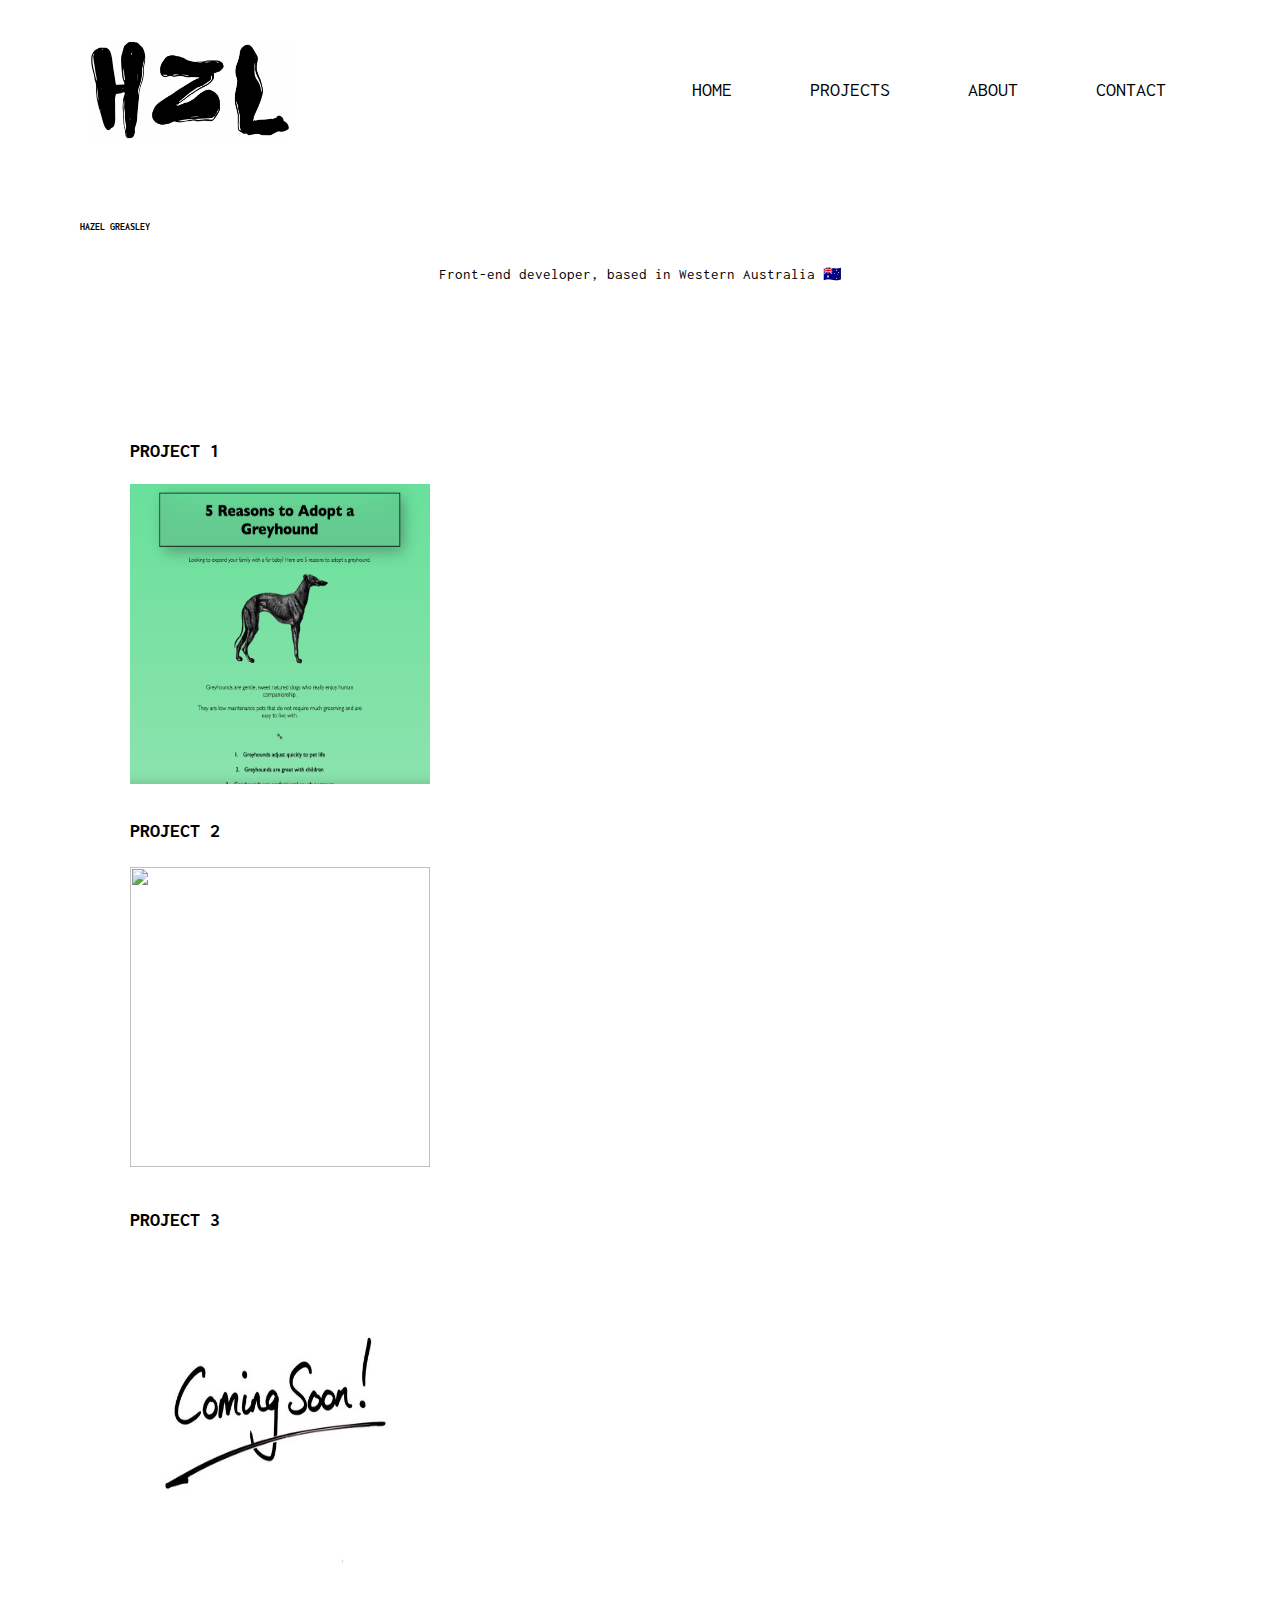
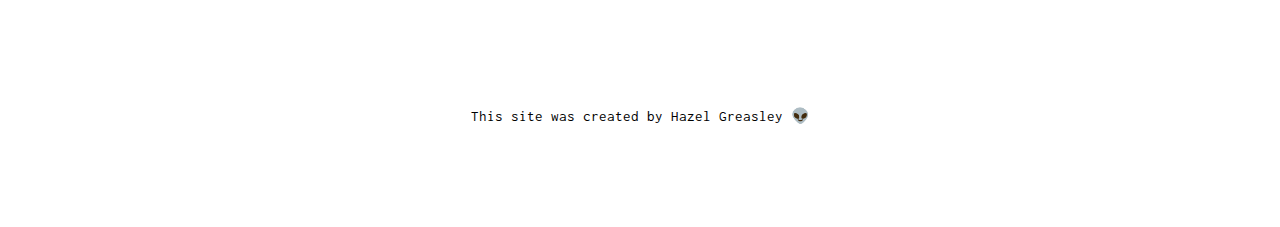
==== index.html @ 69644b20 "Update index.html" ====
<!DOCTYPE html>
<html>
<head>
  <meta charset="UTF-8" />
  <link rel="stylesheet" href="src/styles.css" />
  
  <meta name="viewport" content="width=device-width, initial-scale=1">
  
  <link href="https://cdn.jsdelivr.net/npm/bootstrap@5.3.0-alpha3/dist/css/bootstrap.min.css"
        rel="stylesheet"
        integrity="sha384-KK94CHFLLe+nY2dmCWGMq91rCGa5gtU4mk92HdvYe+M/SXH301p5ILy+dN9+nJOZ"
        crossorigin="anonymous"/>
  
  <link rel="preconnect" href="https://fonts.googleapis.com">
<link rel="preconnect" href="https://fonts.gstatic.com" crossorigin>

   <link href="https://fonts.googleapis.com/css?family=Inconsolata" rel="stylesheet">
    <style>
      body {
        font-family: 'Inconsolata', monospace;
      }
    </style>
  </head>
  <body>
  
    
   <!-- image in nav bar-->
    <body>
    <nav>
    <img src="hzl.jpg" width="200px" height="100px" id="logo" alt="Logo image" style="margin-left: 10px;" />
      <ul class="navigationbar">
        <li><a href="index.html">Home</a></li>
        <li><a href="projects.html">Projects</a></li>
        <li><a href="about.html">About</a></li>
        <li><a href="contact.html">Contact</a></li>
      </ul>
    </nav>
  </body>
    
</head>
<body>
<title>Homepage</title>
  
  <script
    src="https://cdn.jsdelivr.net/npm/bootstrap@5.3.0-alpha3/dist/js/bootstrap.bundle.min.js"
    integrity="sha384-ENjdO4Dr2bkBIFxQpeoTz1HIcje39Wm4jDKdf19U8gI4ddQ3GYNS7NTKfAdVQSZe"
    crossorigin="anonymous">
  </script>
</body>
</html>
  <br>
  <br>
<h1 class="text-center">Hazel Greasley</h1>
<p>Front-end developer, based in Western Australia 🇦🇺 </p>
<br>
<br>

<!-- Project column-->
<div class="cssSection cssCenter">
<div class="container">
        
<div class="row">

<div class="col-sm-4">
  <h2>Project 1</h2>
  <a href="https://n9s0bk.csb.app/" target="blank"><img src="greyhound.jpg" style="width:300px;height:300px;"></a></p>
  </body>       
  </div>

  <div class="col-sm-4">
   <h3>Project 2</h3>
    <a href="https://singular-faloodeh-f378f8.netlify.app" target="_blank"><img src="weatherappv2.jpg" style="width:300px;height:300px;"></a></p>
    </body>
  </div>
            
  <div class="col-sm-4">
    <h4>Project 3</h4>
    <a href=""<a href=" target="_blank"><img src="comingsoon.jpg" style="width:300px;height:300px;"></a></p>
    </body>
    </div>


    <p class="footer"></p>
    <br>
    <br>
    <br>
      <p>This site was created by Hazel Greasley 👽</p>
    </div>

</body>  
</html>
---- src/styles.css ----
body {
  font-family: 'Inconsolata', monospace;
  font-style: normal;
  letter-spacing: 0em;
  line-height: 1.6em;
  font-size: 20px;
  margin-top: 40px;
  margin-right: 80px;
  margin-left: 80px;
  margin-bottom: 30px;
}

/* Style Header 1 */
.center {
  text-align: center;
  font-size: 20px;
}

h1 {
  color: black;
  font-weight: bold;
  font-size: 10px;
  text-transform: uppercase;
}

h2,
h3,
h4 {
  font-weight: bold;
  font-size: 20px;
  text-transform: uppercase;
}

/* Style inputs with type="text", select elements and textareas */
input[type="text"],
select,
textarea {
  width: 100%; /* Full width */
  padding: 12px; /* Some padding */
  border: 1px solid #ccc; /* Gray border */
  border-radius: 4px; /* Rounded borders */
  box-sizing: border-box; /* Make sure that padding and width stays in place */
  margin-top: 6px; /* Add a top margin */
  margin-bottom: 16px; /* Bottom margin */
  resize: vertical; /* Allow the user to vertically resize the textarea (not horizontally) */
}

/* Style the submit button with a specific background color etc */
input[type="submit"] {
  background-color: black;
  color: white;
  padding: 10px 10px;
  border: none;
  border-radius: 4px;
  cursor: pointer;
}

/* When moving the mouse over the submit button, add a color */
input[type="submit"]:hover {
  background-color: black;
}

/* Add a background color and some padding around the form */
.container {
  border-radius: 5px;
  background-color: white;
  padding: 50px;
  font-size: 15px;
}
h5 {
  text-align: left;
}
h6 {
  font-size: 15px;
}

/* Contact Form - Style the form container and center it on the page */
#contact-form {
  max-width: 400px;
  margin: 0 auto;
  font-size: 15px;
}

/* Style the form labels */
label {
  display: block;
  margin-bottom: 5px;
}

/* Style the form inputs and textarea */
input[type="text"],
input[type="email"],
textarea {
  display: block;
  width: 100%;
  padding: 10px;
  border: 1px solid #ccc;
  border-radius: 5px;
  margin-bottom: 10px;
}

/* Style the form submit button */
button[type="submit"] {
  background-color: black;
  color: white;
  padding: 10px 20px;
  border: none;
  border-radius: 5px;
  cursor: pointer;
  margin-top: 10px;
}

button[type="submit"]:hover {
  background-color: black;
}

/* CSS code to style the contact form */
#contact-form {
  display: flex;
  flex-direction: column;
  align-items: center;
  gap: 10px;
}
#name,
#email,
#message {
  width: 100%;
  padding: 10px;
  border: 1px solid grey;
  border-radius: 5px;
  font-size: 16px;
}
#message {
  height: 100px;
}
button[type="submit"] {
  width: 100%;
  padding: 10px;
  background-color: black;
  color: white;
  border-radius: 5px;
  cursor: pointer;
}
button[type="submit"]:hover {
  background-color: black;
}

.icon-container {
  display: flex;
  justify-content: center;
  padding: 10px;
  margin-right: 10px;
}

p {
  text-align: center;
  font-size: 15px;
}

/* image in nav bar */
{
  margin: 0;
  padding: 0;
  box-sizing: border-box;
}
nav {
  display: flex;
  flex-wrap: wrap;
  align-items: center;
  background-color: white;
  justify-content: space-between;
  overflow: auto;
}
ul li {
  position: relative;
  margin: 0 20px;
  list-style: none;
  display: inline-block;
  padding: 14px;
  font-size: 17px;
}
ul li a{
text-decoration: none; 
cursor: pointer;
color: black;
  text-transform: uppercase;
  font-size: 20px;
}
ul li a:hover {
   background-color: white;
  color: black;
  font-weight: bold;
  font-size: 40px;
}
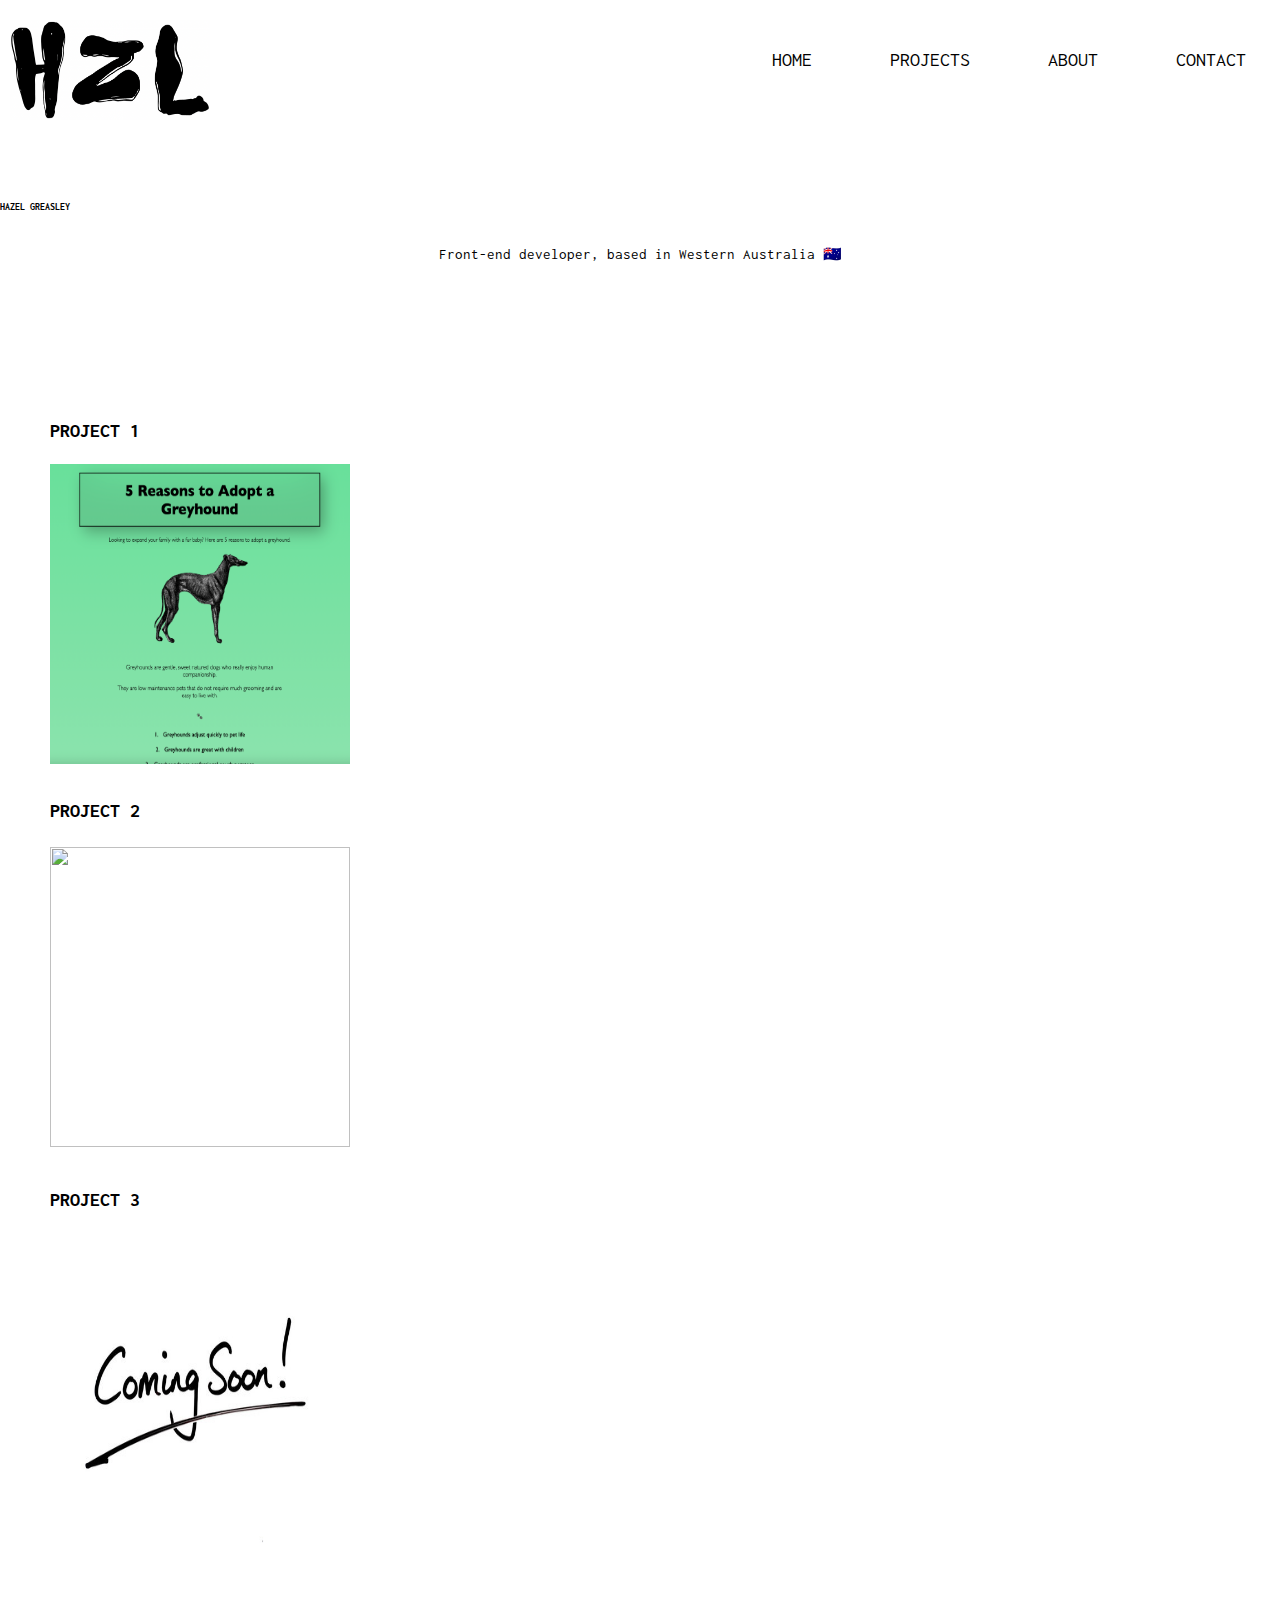
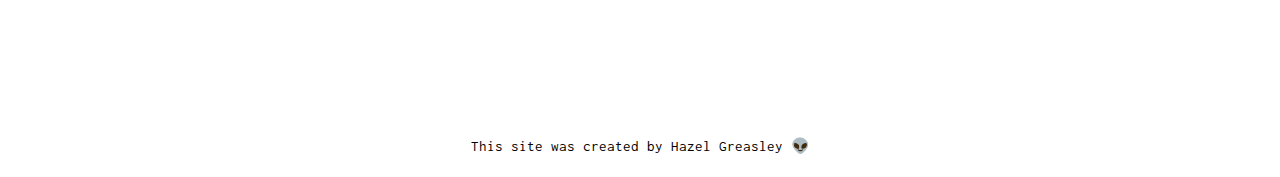
==== commit fb9ad4d3: "Update index.html" ====
--- a/index.html
+++ b/index.html
@@ -27,7 +27,7 @@
    <!-- image in nav bar-->
     <body>
     <nav>
-    <img src="hzl.jpg" width="200px" height="100px" id="logo" alt="Logo image" style="margin-left: 10px;" />
+     <img src="hzl.jpg" width="200px" height="100px" id=logo alt="Logo image" style="margin-left: 10px;" />
       <ul class="navigationbar">
         <li><a href="index.html">Home</a></li>
         <li><a href="projects.html">Projects</a></li>
@@ -57,27 +57,28 @@
 
 <!-- Project column-->
 <div class="cssSection cssCenter">
-<div class="container">
-        
-<div class="row">
+  <div class="container">
 
-<div class="col-sm-4">
-  <h2>Project 1</h2>
-  <a href="https://n9s0bk.csb.app/" target="blank"><img src="greyhound.jpg" style="width:300px;height:300px;"></a></p>
-  </body>       
+    <div class="row">
+
+      <div class="col-sm-4">
+        <h2>Project 1</h2>
+        <a href="https://n9s0bk.csb.app/" target="_blank"><img src="greyhound.jpg" style="width:300px;height:300px;"></a>
+      </div>
+
+      <div class="col-sm-4">
+        <h3>Project 2</h3>
+        <a href="https://singular-faloodeh-f378f8.netlify.app" target="_blank"><img src="weatherappv2.jpg" style="width:300px;height:300px;"></a>
+      </div>
+
+      <div class="col-sm-4">
+        <h4>Project 3</h4>
+        <a href="#" target="_blank"><img src="comingsoon.jpg" style="width:300px;height:300px;"></a>
+      </div>
+
+    </div>
   </div>
-
-  <div class="col-sm-4">
-   <h3>Project 2</h3>
-    <a href="https://singular-faloodeh-f378f8.netlify.app" target="_blank"><img src="weatherappv2.jpg" style="width:300px;height:300px;"></a></p>
-    </body>
-  </div>
-            
-  <div class="col-sm-4">
-    <h4>Project 3</h4>
-    <a href=""<a href=" target="_blank"><img src="comingsoon.jpg" style="width:300px;height:300px;"></a></p>
-    </body>
-    </div>
+</div>
 
 
     <p class="footer"></p>
--- a/src/styles.css
+++ b/src/styles.css
@@ -4,16 +4,25 @@
   letter-spacing: 0em;
   line-height: 1.6em;
   font-size: 20px;
-  margin-top: 40px;
-  margin-right: 80px;
-  margin-left: 80px;
-  margin-bottom: 30px;
+  margin: 0;
 }
 
 /* Style Header 1 */
 .center {
   text-align: center;
   font-size: 20px;
+}
+
+#logo {
+  margin-left: 30px; /*Maintain the current left margin*/
+  margin-top: 20px;
+}
+
+#display {
+  padding: 15px;
+  width: 300px;
+  height: 400px;
+  inline-block;
 }
 
 h1 {
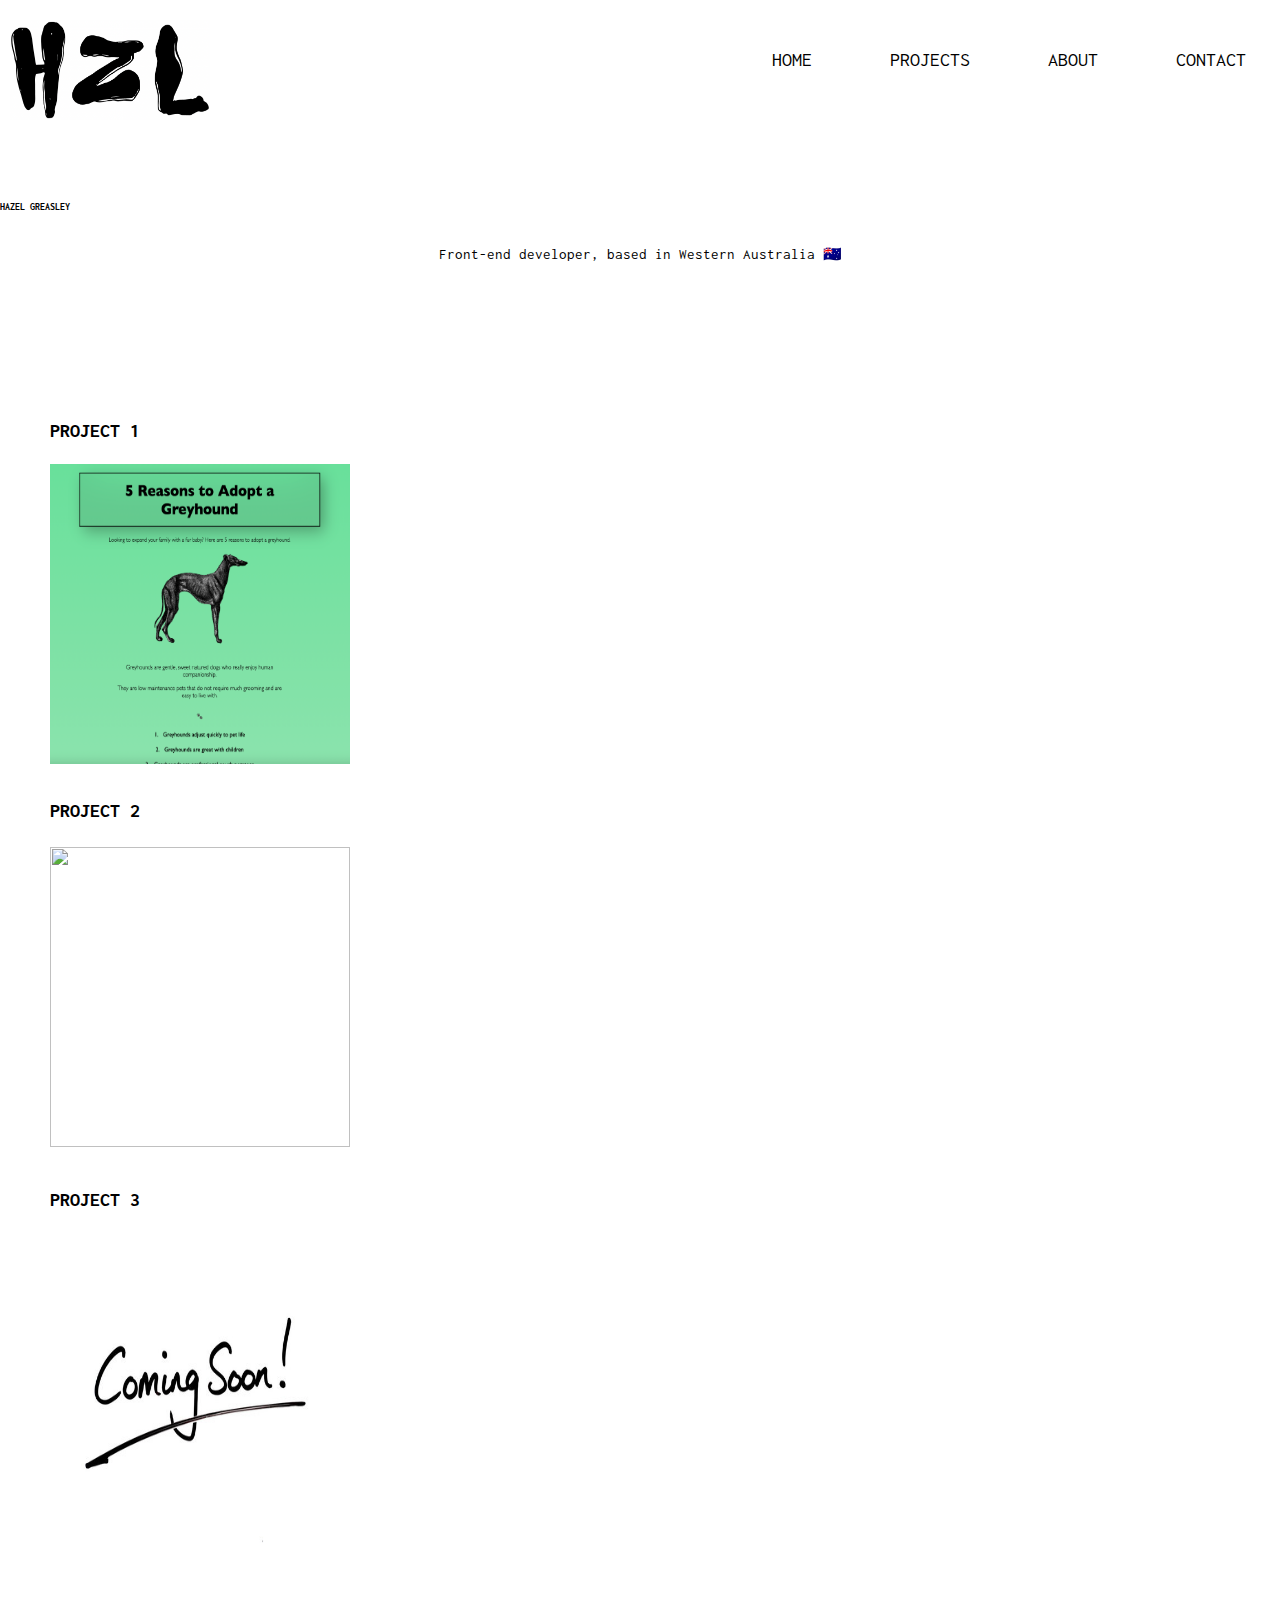
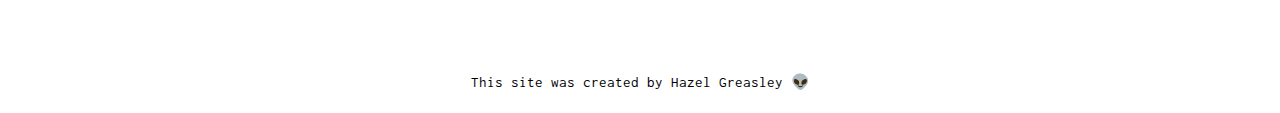
==== commit 66cbb691: "Update index.html" ====
--- a/index.html
+++ b/index.html
@@ -56,34 +56,34 @@
 <br>
 
 <!-- Project column-->
-<div class="cssSection cssCenter">
-  <div class="container">
-
-    <div class="row">
-
-      <div class="col-sm-4">
-        <h2>Project 1</h2>
-        <a href="https://n9s0bk.csb.app/" target="_blank"><img src="greyhound.jpg" style="width:300px;height:300px;"></a>
+<body>
+  <div class="cssSection cssCenter">
+    <div class="container">
+      <div class="row">
+        <div class="col-sm-4">
+          <h2>Project 1</h2>
+          <a href="https://n9s0bk.csb.app/" target="_blank">
+            <img src="greyhound.jpg" style="width:300px;height:300px;">
+          </a>
+        </div>
+        <div class="col-sm-4">
+          <h3>Project 2</h3>
+          <a href="https://singular-faloodeh-f378f8.netlify.app" target="_blank">
+            <img src="weatherappv2.jpg" style="width:300px;height:300px;">
+          </a>
+        </div>
+        <div class="col-sm-4">
+          <h4>Project 3</h4>
+          <a href="#" target="_blank">
+            <img src="comingsoon.jpg" style="width:300px;height:300px;">
+          </a>
+        </div>
       </div>
-
-      <div class="col-sm-4">
-        <h3>Project 2</h3>
-        <a href="https://singular-faloodeh-f378f8.netlify.app" target="_blank"><img src="weatherappv2.jpg" style="width:300px;height:300px;"></a>
-      </div>
-
-      <div class="col-sm-4">
-        <h4>Project 3</h4>
-        <a href="#" target="_blank"><img src="comingsoon.jpg" style="width:300px;height:300px;"></a>
-      </div>
-
     </div>
   </div>
-</div>
-
 
     <p class="footer"></p>
-    <br>
-    <br>
+   
     <br>
       <p>This site was created by Hazel Greasley 👽</p>
     </div>
--- a/src/styles.css
+++ b/src/styles.css
@@ -32,8 +32,7 @@
   text-transform: uppercase;
 }
 
-h2,
-h3,
+h2, h3,
 h4 {
   font-weight: bold;
   font-size: 20px;
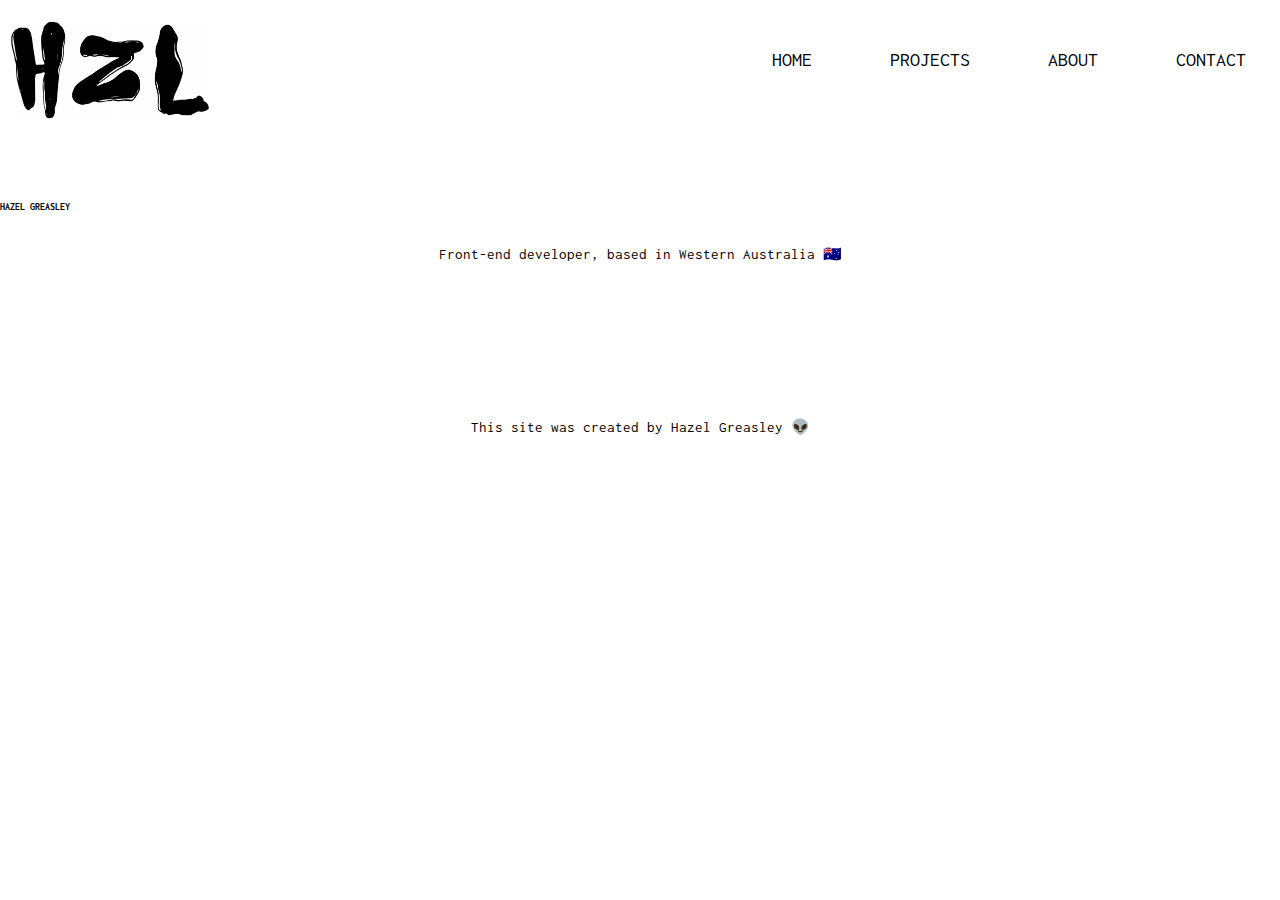
==== commit 83d8ab4f: "Update index.html" ====
--- a/index.html
+++ b/index.html
@@ -55,33 +55,6 @@
 <br>
 <br>
 
-<!-- Project column-->
-<body>
-  <div class="cssSection cssCenter">
-    <div class="container">
-      <div class="row">
-        <div class="col-sm-4">
-          <h2>Project 1</h2>
-          <a href="https://n9s0bk.csb.app/" target="_blank">
-            <img src="greyhound.jpg" style="width:300px;height:300px;">
-          </a>
-        </div>
-        <div class="col-sm-4">
-          <h3>Project 2</h3>
-          <a href="https://singular-faloodeh-f378f8.netlify.app" target="_blank">
-            <img src="weatherappv2.jpg" style="width:300px;height:300px;">
-          </a>
-        </div>
-        <div class="col-sm-4">
-          <h4>Project 3</h4>
-          <a href="#" target="_blank">
-            <img src="comingsoon.jpg" style="width:300px;height:300px;">
-          </a>
-        </div>
-      </div>
-    </div>
-  </div>
-
     <p class="footer"></p>
    
     <br>
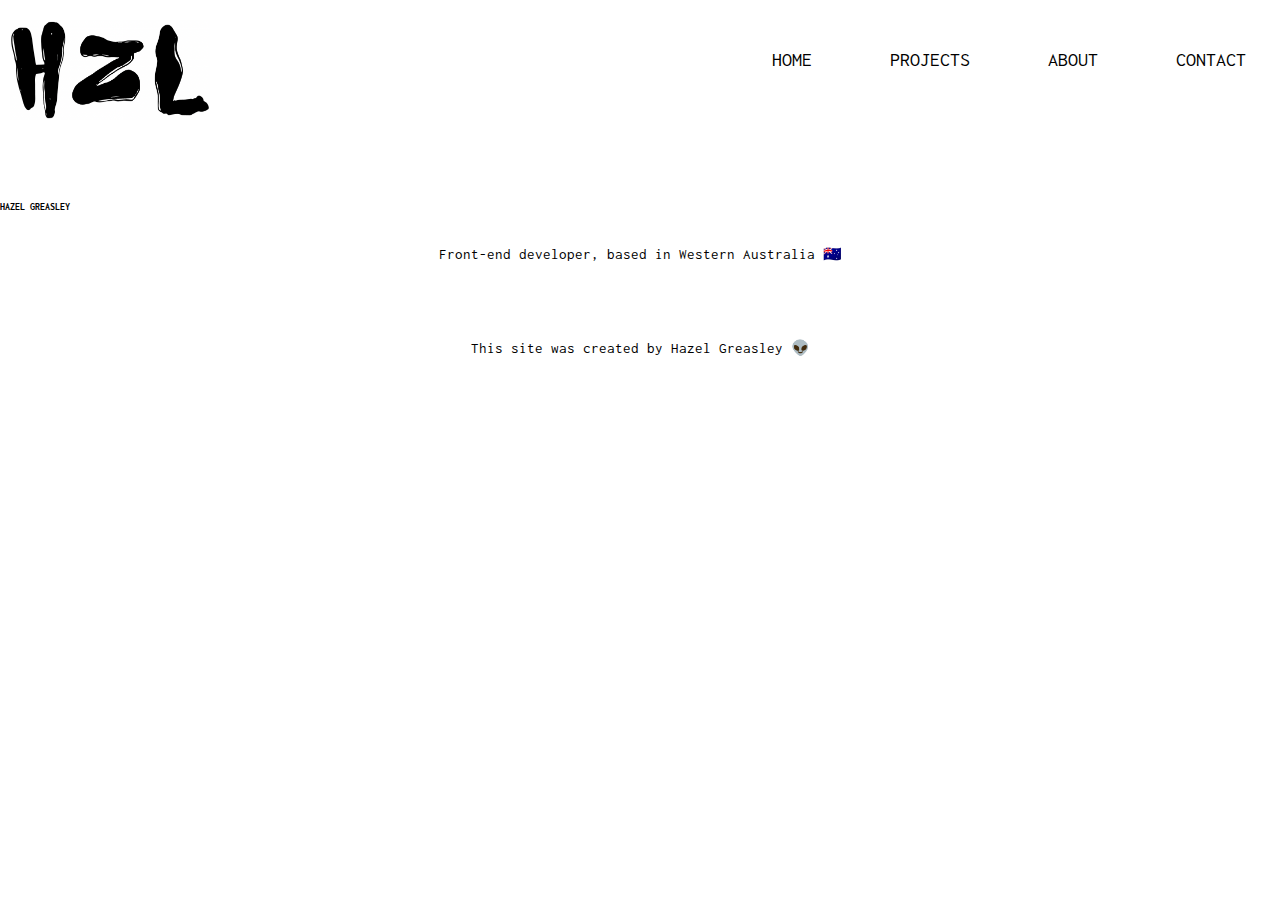
==== commit 887ffbfe: "Update index.html" ====
--- a/index.html
+++ b/index.html
@@ -52,15 +52,10 @@
   <br>
 <h1 class="text-center">Hazel Greasley</h1>
 <p>Front-end developer, based in Western Australia 🇦🇺 </p>
-<br>
-<br>
-
     <p class="footer"></p>
-   
     <br>
       <p>This site was created by Hazel Greasley 👽</p>
     </div>
-
 </body>  
 </html>  
  
